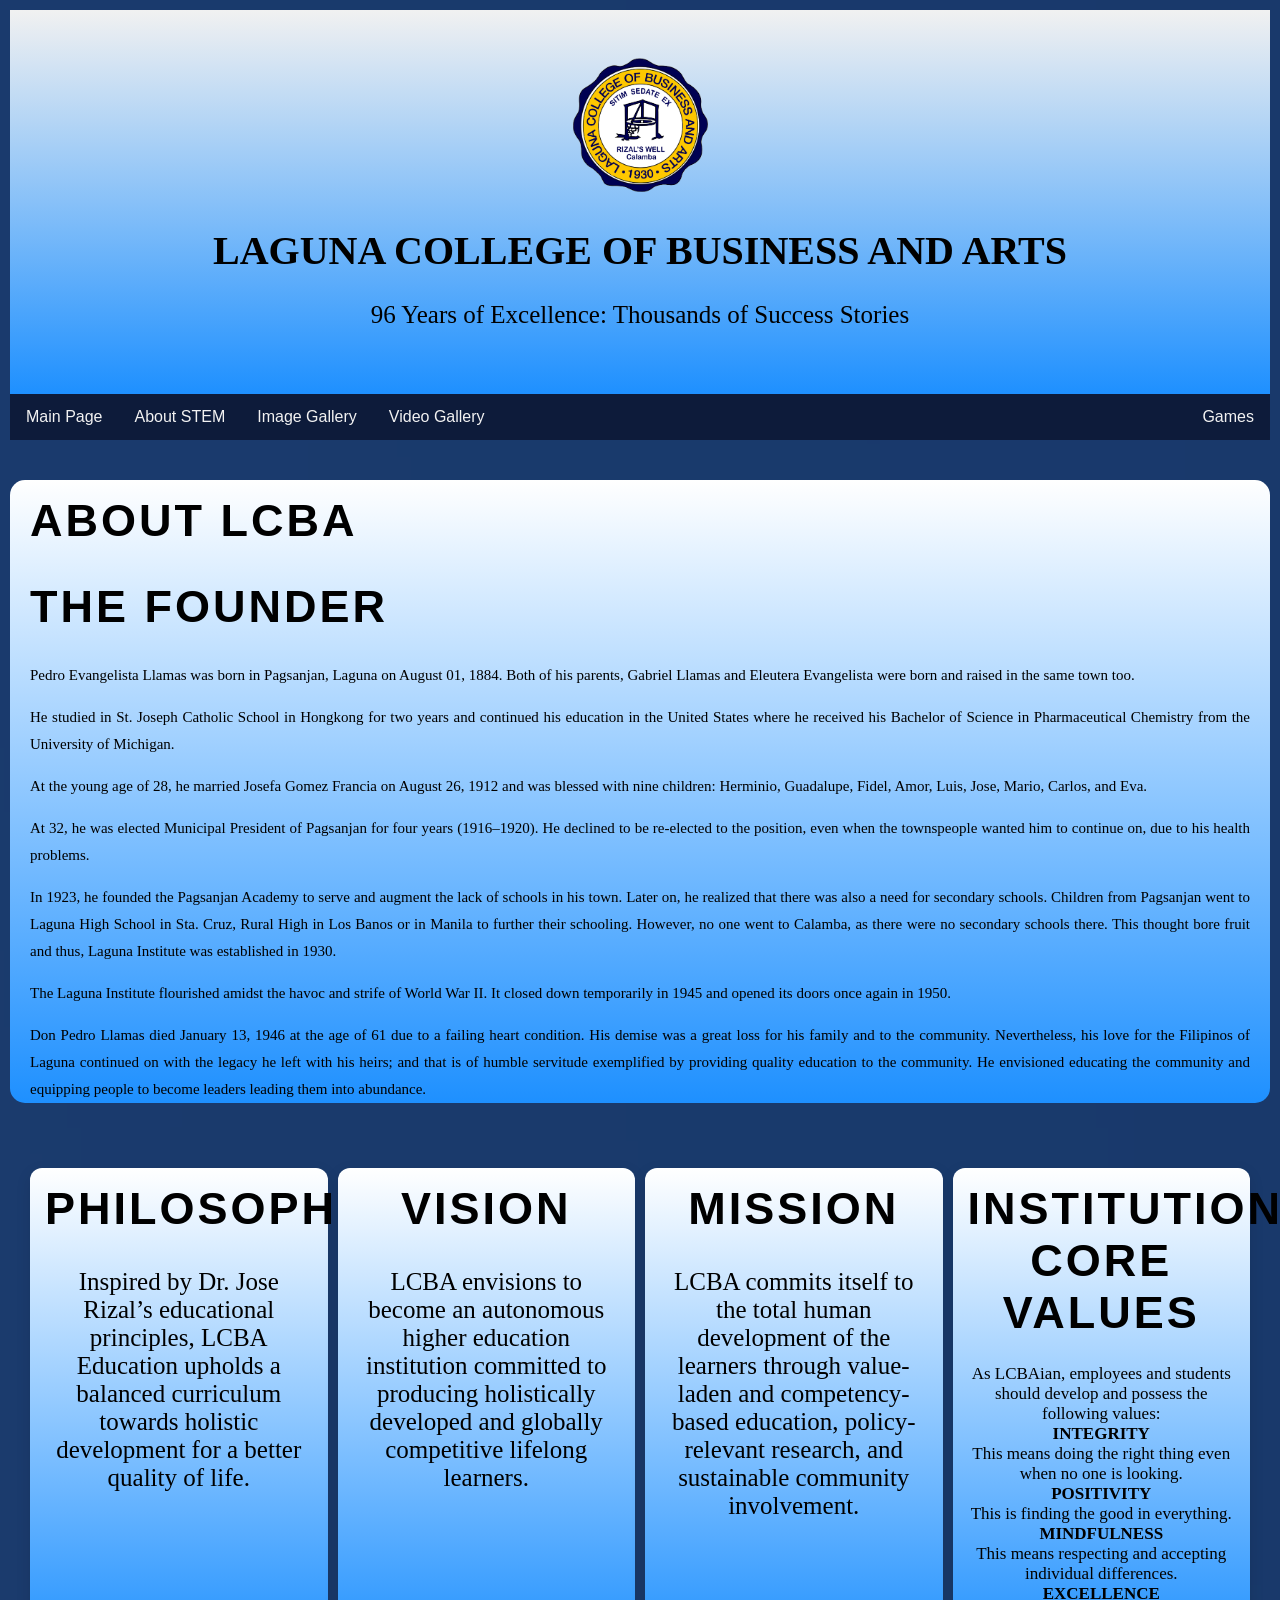
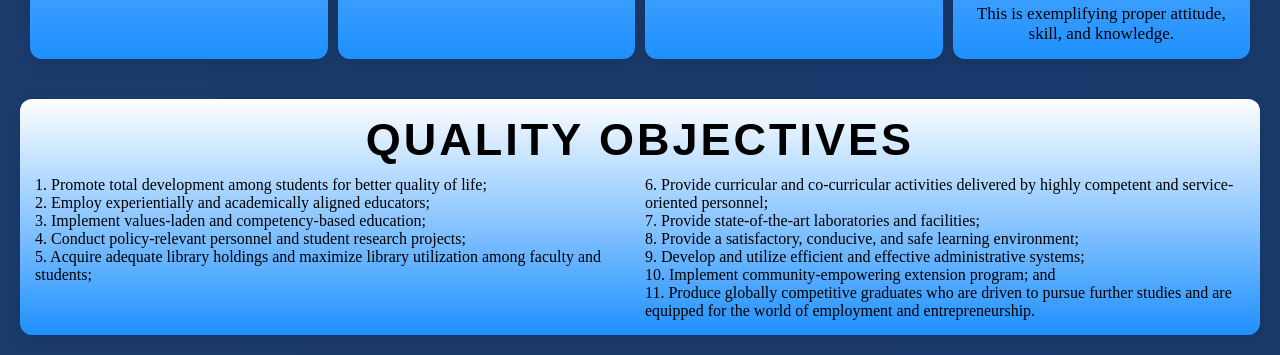
==== About LCBA.html @ b600ca75 "UPDATED" ====
<!DOCTYPE html>
<html>
<head>

  <meta charset="UTF-8" />
  <meta name="viewport" content="width=device-width, initial-scale=1.0" />
  <title>Responsive Web Design Layout</title>

  <link rel="stylesheet" href="style.css">

<style>
* {
  box-sizing: border-box;
}

body {
  font-family: Arial;
  padding: 10px;
  background-image: url("pictures/FORBACKGROUND.png");
  background-repeat: no-repeat;
  background-size: cover;
}

/* Style the top navigation bar */
.topnav {
  overflow: hidden;
  background-color: #0D1B3A;
}

/* Style the topnav links */
.topnav a {
  float: left;
  display: block;
  color: #f2f2f2;
  text-align: center;
  padding: 14px 16px;
  text-decoration: none;
}

/* Change color on hover */
.topnav a:hover {
  background-color: #ddd;
  color: black;
}

/* Create two unequal columns that floats next to each other */
/* Left column */
.leftcolumn {   
  float: left;
  width: 100%;
}

/* Right column */
.rightcolumn {
  float: left;
  width: 0%;
  background-color: #f1f1f1;
  padding-left: 20px;
}

/* Add a card effect for articles */
.card {
  background-color: white;
  padding: 20px;
  margin-top: 20px;
}

/* Clear floats after the columns */
.row:after {
  content: "";
  display: table;
  clear: both;
}

/* Responsive layout - when the screen is less than 800px wide, make the two columns stack on top of each other instead of next to each other */

@media screen and (max-width: 800px) {
  .leftcolumn, .rightcolumn {   
    width: 100%;
    padding: 0;
  }
}

/* Responsive layout - when the screen is less than 400px wide, make the navigation links stack on top of each other instead of next to each other */

@media screen and (max-width: 400px) {
  .topnav a {
    float: none;
    width: 100%;
  }
}
</style>
</head>

<body>

<div class="header">
  <div class="logo"></div>
  <h1 id="header h1">LAGUNA COLLEGE OF BUSINESS AND ARTS</h1>
  <p>96 Years of Excellence: Thousands of Success Stories</p>
</div>


<div class="topnav">
  <a href="index.html">Main Page</a>
  <a href="About STEM.html">About STEM</a>
  <a href="Image Gallery.html">Image Gallery</a>
  <a href="Video Gallery.html">Video Gallery</a>
  <a href="gamesstem.html" style="float:right">Games</a>
</div>


<div class="row">
  <div class="leftcolumn">
    <div class="aboutLCBA">
      <h1 id="STEM">ABOUT LCBA</h1>
      <h1 id="STEM">THE FOUNDER</h1>
      <p>Pedro Evangelista Llamas was born in Pagsanjan, Laguna on August 01, 1884. Both of his parents, Gabriel Llamas and Eleutera Evangelista were born and raised in the same town too.</p>
      <p>He studied in St. Joseph Catholic School in Hongkong for two years and continued his education in the United States where he received his Bachelor of Science in Pharmaceutical Chemistry from the University of Michigan.</p>
      <p>At the young age of 28, he married Josefa Gomez Francia on August 26, 1912 and was blessed with nine children: Herminio, Guadalupe, Fidel, Amor, Luis, Jose, Mario, Carlos, and Eva.</p>
      <p>At 32, he was elected Municipal President of Pagsanjan for four years (1916–1920). He declined to be re-elected to the position, even when the townspeople wanted him to continue on, due to his health problems.</p>
      <p>In 1923, he founded the Pagsanjan Academy to serve and augment the lack of schools in his town. Later on, he realized that there was also a need for secondary schools. Children from Pagsanjan went to Laguna High School in Sta. Cruz, Rural High in Los Banos or in Manila to further their schooling. However, no one went to Calamba, as there were no secondary schools there. This thought bore fruit and thus, Laguna Institute was established in 1930.</p>
      <p>The Laguna Institute flourished amidst the havoc and strife of World War II. It closed down temporarily in 1945 and opened its doors once again in 1950.</p>
      <p>Don Pedro Llamas died January 13, 1946 at the age of 61 due to a failing heart condition. His demise was a great loss for his family and to the community. Nevertheless, his love for the Filipinos of Laguna continued on with the legacy he left with his heirs; and that is of humble servitude exemplified by providing quality education to the community. He envisioned educating the community and equipping people to become leaders leading them into abundance.</p>
    </div>
  </div>
    
    <div class="boxcontainer">
      <div class="boxes" style="font-size: 25px;"> <h1 id="STEM">PHILOSOPHY</h1><br>Inspired by Dr. Jose Rizal’s educational principles, LCBA Education upholds a balanced curriculum towards holistic development for a better quality of life.</div>
      <div class="boxes" style="font-size: 25px;"> <h1 id="STEM">VISION</h1> <br> LCBA envisions to become an autonomous higher education institution committed to producing holistically developed and globally competitive lifelong learners.</div>
      <div class="boxes" style="font-size: 25px;"> <h1 id="STEM">MISSION</h1> <br> LCBA commits itself to the total human development of the learners through value-laden and competency-based education, policy-relevant research, and sustainable community involvement.</div>
      <div class="boxes" style="font-size: 17px;"> <h1 id="STEM">INSTITUTION'S CORE VALUES</h1> <br> As LCBAian, employees and students should develop and possess the following values: <br> <b>INTEGRITY</b> <br> This means doing the right thing even when no one is looking. <br> <b>POSITIVITY</b> <br> This is finding the good in everything. <br> <b>MINDFULNESS</b> <br> This means respecting and accepting individual differences. <br> <b>EXCELLENCE</b> <br> This is exemplifying proper attitude, skill, and knowledge.
    </div>
  </div>

  <div class="box-cont">
    <div class="boxes">
      <h1 id="STEM">QUALITY OBJECTIVES</h1>
      <!--Will create two columns-->
      <div class="qo-grid">
        <div>
          1. Promote total development among students for better quality of life; <br>
          2. Employ experientially and academically aligned educators; <br>
          3. Implement values-laden and competency-based education; <br>
          4. Conduct policy-relevant personnel and student research projects; <br>
          5. Acquire adequate library holdings and maximize library utilization among faculty and students;
        </div>

        <div>
          6. Provide curricular and co-curricular activities delivered by highly competent and service-oriented personnel; <br>
          7. Provide state-of-the-art laboratories and facilities; <br>
          8. Provide a satisfactory, conducive, and safe learning environment; <br>
          9. Develop and utilize efficient and effective administrative systems; <br>
          10. Implement community-empowering extension program; and <br>
          11. Produce globally competitive graduates who are driven to pursue further studies and are equipped for the world of employment and entrepreneurship.
        </div>
      </div>
    </div>
  </div>

</body>
</html>
---- style.css ----
.mainpage{
    text-align: center;
    background-image: url("pictures/FORBACKGROUND.png");
    color: white;
    background-repeat: no-repeat;
    background-size: cover;
    font-family: Century Gothic;
}

img{
    height: 150px;
    width: 200px;
}

h1{
    font-size: 40px;
    font-family: Century Gothic;
}

h3{
    font-family: Georgia, 'Times New Roman', Times, serif;
    font-size: 25px;
}

.welcome{
    font-size: 60px;
    font-family: Vivaldi;
    font-weight: bolder;
    margin-bottom: 5px;
}

#students{
    font-size: 90px;
    font-family: Impact, Haettenschweiler, 'Arial Narrow Bold', sans-serif;
    font-weight: bold;
    margin-top: 0px;
    letter-spacing: 10px;
}

.buttons{
    display: flex;
    justify-content: center;
    flex-wrap: wrap;
    gap: 20px;
    padding: 40px;
}

.buttons a{
    background-color: #f1f1f1;
    padding: 14px 30px;
    border-radius: 20px;
    text-decoration: none;
    transition: 0.3s;
    border: 2px solid black;
}

.buttons a :hover{
    background: #003366;
}

/* Header/Blog Title */
.header {
  padding: 40px;
  text-align: center;
  background: linear-gradient(#f1f1f1, #1E90FF);
}

.logo{
  background-image: url("pictures/logo.png");
  width: 200px;
  height: 150px;
  background-size: contain;
  background-position: center;
  background-repeat: no-repeat;
  display: block;
  margin: auto;
}

#header p {
  font-size: 35px;
  color: black;
  font-family: Century Gothic;
  font-weight: bolder;
}

.header p{
  font-family: Georgia, 'Times New Roman', Times, serif;
  font-size: 25px;
}

/* Footer */
.footer {
  padding: 20px;
  text-align: center;
  background: linear-gradient(#f1f1f1, #1E90FF);
  margin-top: 20px;
}

/*ABOUT LCBA*/
.aboutLCBA{
    max-width: 1500px;
    margin: 40px auto;
    padding: 0 20px;
    background: linear-gradient(white, #1E90FF);
    border-radius: 15px;
    box-shadow: 0 6px 18px rgba (0,0,0,0.1); 
    line-height: 1.8;
    text-align: justify;
    font-size: 15px;
    font-family: Cambria, Cochin, Georgia, Times, 'Times New Roman', serif;
    gap: 10px;
}

.boxcontainer { 
    display: grid;
    grid-template-columns: repeat(auto-fit, minmax(220px, 1fr));
    gap: 10px; 
    padding: 20px;
    margin-top: 0px;
    margin-bottom: 0px;
}

.boxes{
    background: linear-gradient(white, #1E90FF);
    padding: 15px; 
    border-radius: 12px;
    text-align: center;
    box-shadow: 0 5px 15px rgba(0,0,0,0.1); 
    font-family: Cambria, Cochin, Georgia, Times, 'Times New Roman', serif;
    margin-bottom: 0px;
}

.box-cont{ 
    padding: 10px; 
    margin-top: 5px; 
}

.boxes {
    width: 100%;
    background: linear-gradient(white, #1E90FF);
    padding: 15px; 
    border-radius: 12px;
    text-align: center;
    box-shadow: 0 5px 15px rgba(0,0,0,0.1); 
    font-family: Cambria, Cochin, Georgia, Times, 'Times New Roman', serif;
    margin-top: 5px; 
}

.qo-grid {
    display: grid;
    grid-template-columns: 1fr 1fr;
    gap: 10px; /* reduced */
    margin-top: 10px;
    text-align: left;
}

/*About STEM*/
.StemLogo{
    background-image: url("pictures/STEM LOGO.jpg");
    width: 200px;
    height: 150px;
    background-size: contain;
    background-position: center;
    background-repeat: no-repeat;
    display: block;
    margin: auto;
}

#STEMHEADER{
    background: linear-gradient(#f1f1f1, #4169E1);
    text-align: center;
}

.strandcontainer {
    background: linear-gradient(#f0f8ff, #4169E1);
    padding: 40px;
    border-radius: 15px;
    width: 90%;
    margin: 40px auto;
    text-align: center;
}

.strandcontainer h2 {
    margin-bottom: 30px;
}

.wrapper {
    display: flex;
    justify-content: center;
    gap: 20px;
    flex-wrap: wrap;
}

.interestbox {
    background: linear-gradient(#f0f8ff, #4169E1);
    width: 200px;
    height: 50px;
    border-radius: 12px;
    overflow: hidden;
    cursor: pointer;
    transition: 0.4s ease;
    box-shadow: 0 4px 10px rgba(0,0,0,0.2);
    position: relative;
    border: 2px solid black; 
}

/* Title section */
.interest-title {
    padding: 20px;
    font-weight: bold;
}

/* Hidden content */
.interest-content {
    padding: 0 15px;
    opacity: 0;
    transition: 0.4s ease;
    font-size: 14px;
    font-family:Cambria, Cochin, Georgia, Times, 'Times New Roman', serif;
}

/* Hover effect */
.interestbox:hover {
    height: 80px;
}

.interestbox:hover .interest-content {
    opacity: 1;
    margin-top: -10px;
}

#STEM{
    font-family: Impact, Haettenschweiler, 'Arial Narrow Bold', sans-serif;
    letter-spacing: 3px;
    margin-top: 0px;
    margin-bottom: 5px;
    font-size: 45px;
}

.Card {
  background: linear-gradient(#f0f8ff, #4169E1);
  padding: 25px;
  border-radius: 12px;
  text-align: center;
  box-shadow: 0 5px 15px rgba(0,0,0,0.2);
  margin: 20px;
}

.subjects {
  display: flex;
  flex-wrap: wrap; 
  justify-content: space-between; 
  gap: 15px; 
  margin-top: 15px;
}

.subjects span {
  background-color: #f0f8ff; 
  padding: 8px 12px;
  border-radius: 8px;
  font-weight: 500;
  font-size: 14px;
  white-space: nowrap; 
  font-family:Cambria, Cochin, Georgia, Times, 'Times New Roman', serif;
}

.grid {
    display: grid;
    grid-template-columns: 1fr 1fr;
    gap: 10px;
    margin-top: 10px;
    text-align: left;
}

.Boxes {
    width: 100%;
    background: linear-gradient(#f1f1f1, #4169E1);
    padding: 15px; 
    border-radius: 12px;
    text-align: center;
    box-shadow: 0 5px 15px rgba(0,0,0,0.1); 
    font-family:Cambria, Cochin, Georgia, Times, 'Times New Roman', serif;
    margin-top: 5px; 
    font-size: 20px;
}

#letters {
font-family:Cambria, Cochin, Georgia, Times, 'Times New Roman', serif;
}

/*IMAGE GALLERY*/
div.scroll-container {
  background: linear-gradient(to right, #e3f2fd, #90caf9);;
  overflow-x: auto;
  overflow-y: hidden;
  white-space: nowrap;
  padding: 20px;
}

div.scroll-container img {
  height: 500px;   
  width: 450PX;     
  display: inline-block;
  margin-right: 15px;
  border-radius: 8px;
}

/*Video Gallery*/
body {
    margin: 0;
    font-family: Arial, sans-serif;
    background: linear-gradient(#f0f8ff, #1E90FF);
}

/* MAIN CONTAINER */
.main-container {
    width: 95%;
    margin: 50px auto;
}

/* GRID: 2 ROWS × 4 COLS */
.video-grid {
    display: grid;
    grid-template-columns: repeat(4, 1fr);
    grid-auto-rows: 350px;
    gap: 15px;
    background: linear-gradient(#f1f1f1, #4169E1);
}

/* INDIVIDUAL VIDEO BOX */
.video-box {
    position: relative;
    overflow: hidden;
    border-radius: 12px;
    border: 3px solid black;
    background: black;
    cursor: pointer;
}

video {
    width: 100%;
    height: 100%;
    object-fit: cover;
}

/* INDIVIDUAL LID */
.lid {
    position: absolute;
    top: 0;
    left: 0;
    width: 100%;
    height: 100%;
    background: rgba(30,144,255,0.9);
    display: flex;
    justify-content: center;
    align-items: center;
    color: white;
    font-weight: bold;
    font-size: 16px;
    letter-spacing: 1px;
    transition: transform 0.4s ease;
}

/* LID slides up on hover */
.video-box:hover .lid {
    transform: translateY(-100%);
}
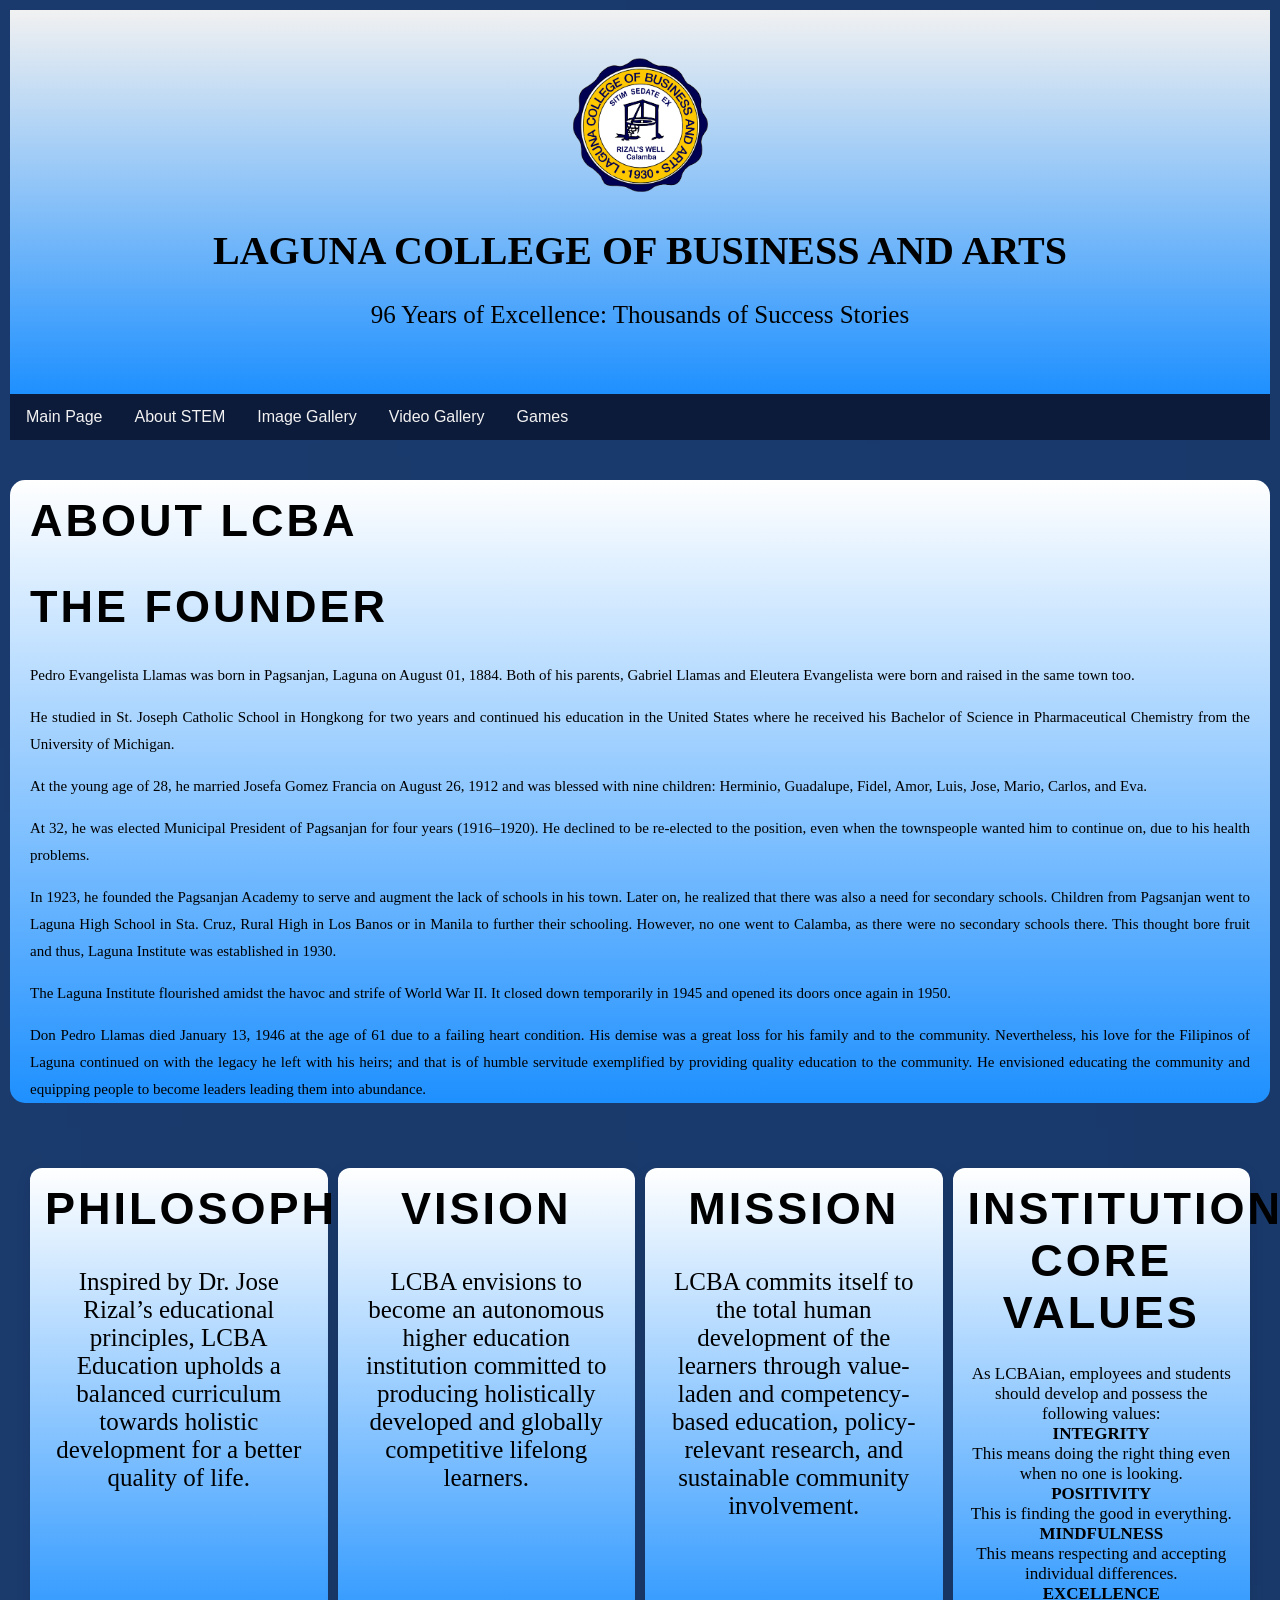
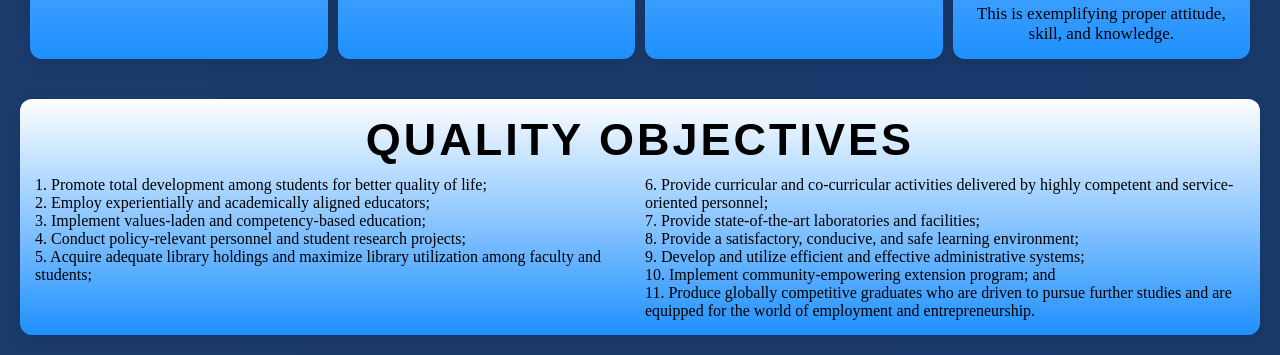
==== commit ce2905a2: "Update About LCBA.html" ====
--- a/About LCBA.html
+++ b/About LCBA.html
@@ -106,7 +106,7 @@
   <a href="About STEM.html">About STEM</a>
   <a href="Image Gallery.html">Image Gallery</a>
   <a href="Video Gallery.html">Video Gallery</a>
-  <a href="gamesstem.html" style="float:right">Games</a>
+  <a href="gamesstem.html">Games</a>
 </div>
 
 
@@ -159,4 +159,4 @@
   </div>
 
 </body>
-</html>+</html>
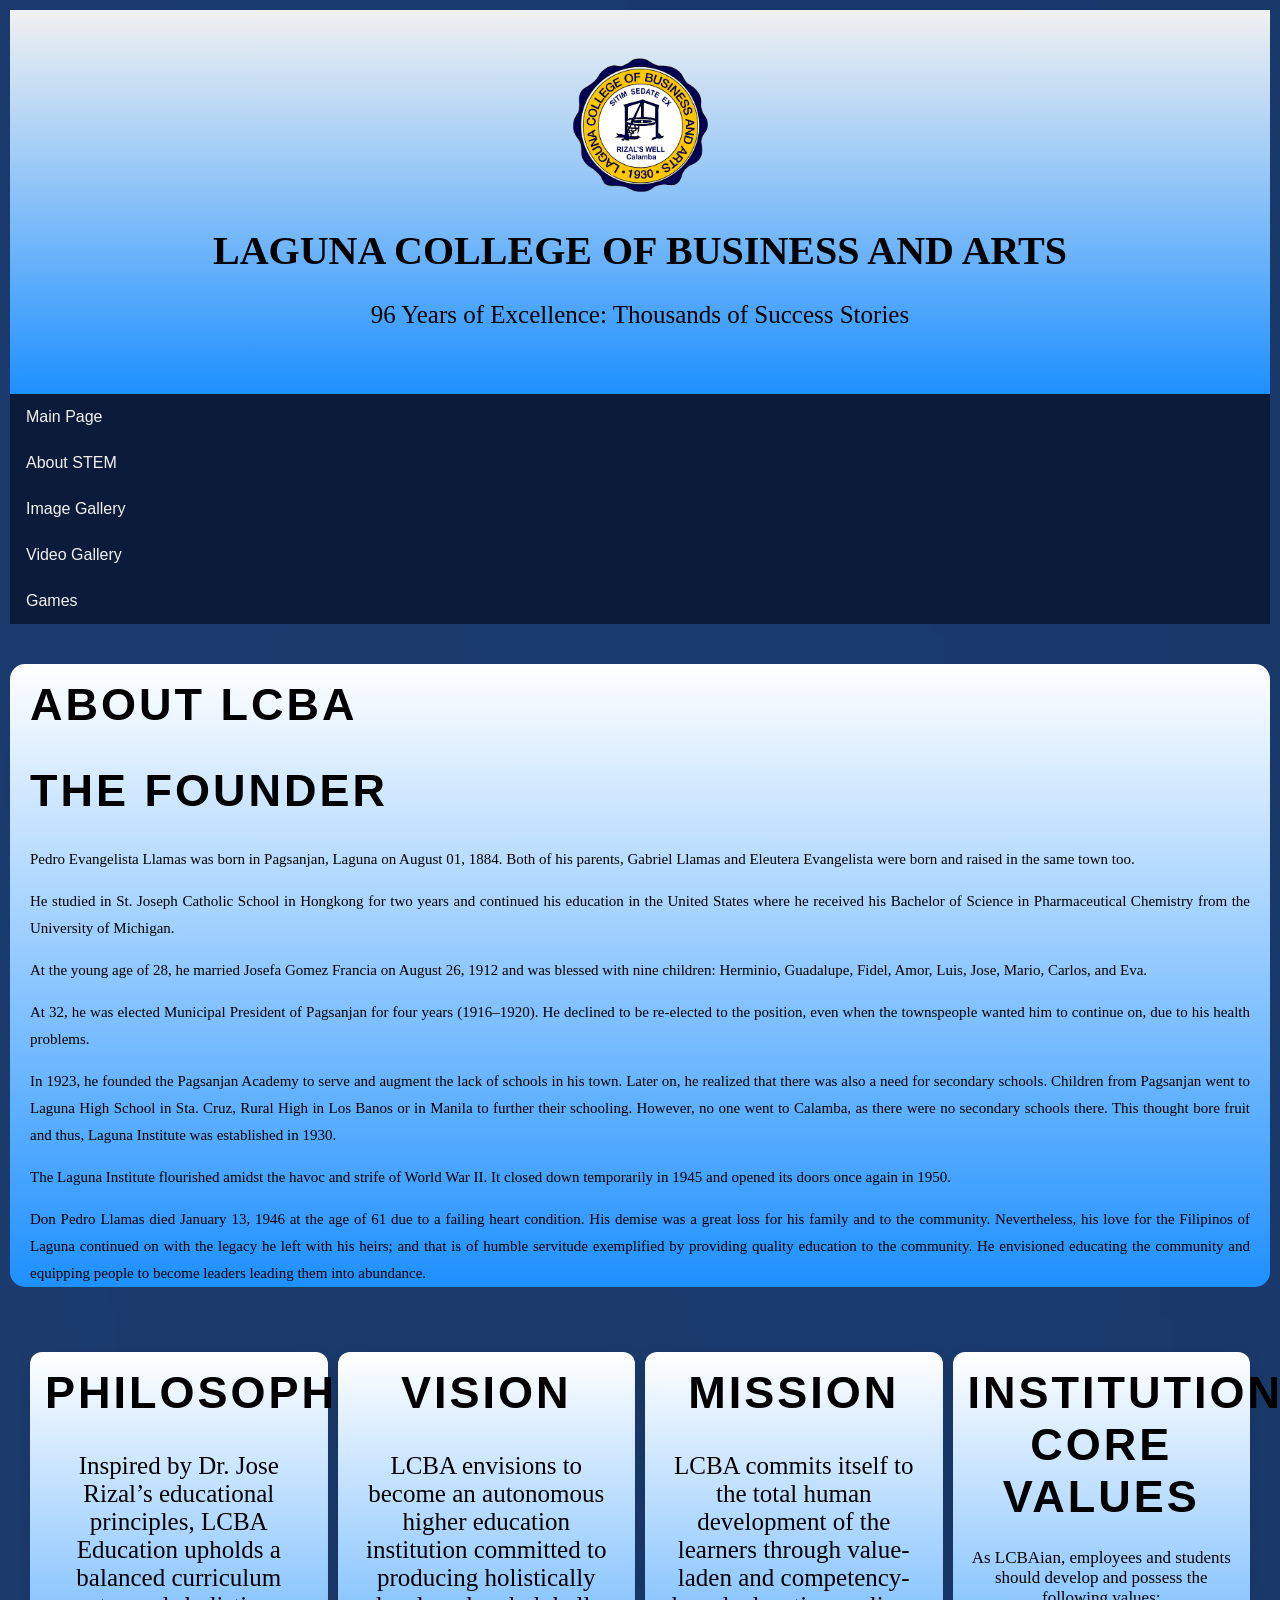
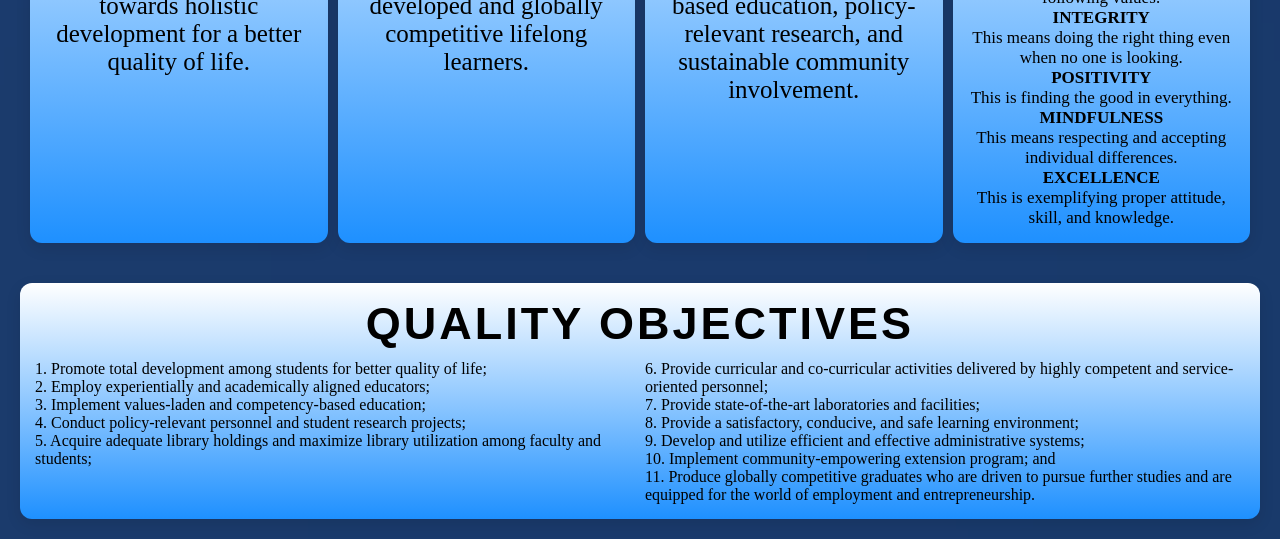
==== commit 32354245: "Update About LCBA.html" ====
--- a/About LCBA.html
+++ b/About LCBA.html
@@ -29,8 +29,7 @@
 
 /* Style the topnav links */
 .topnav a {
-  float: left;
-  display: block;
+  display: flex;
   color: #f2f2f2;
   text-align: center;
   padding: 14px 16px;
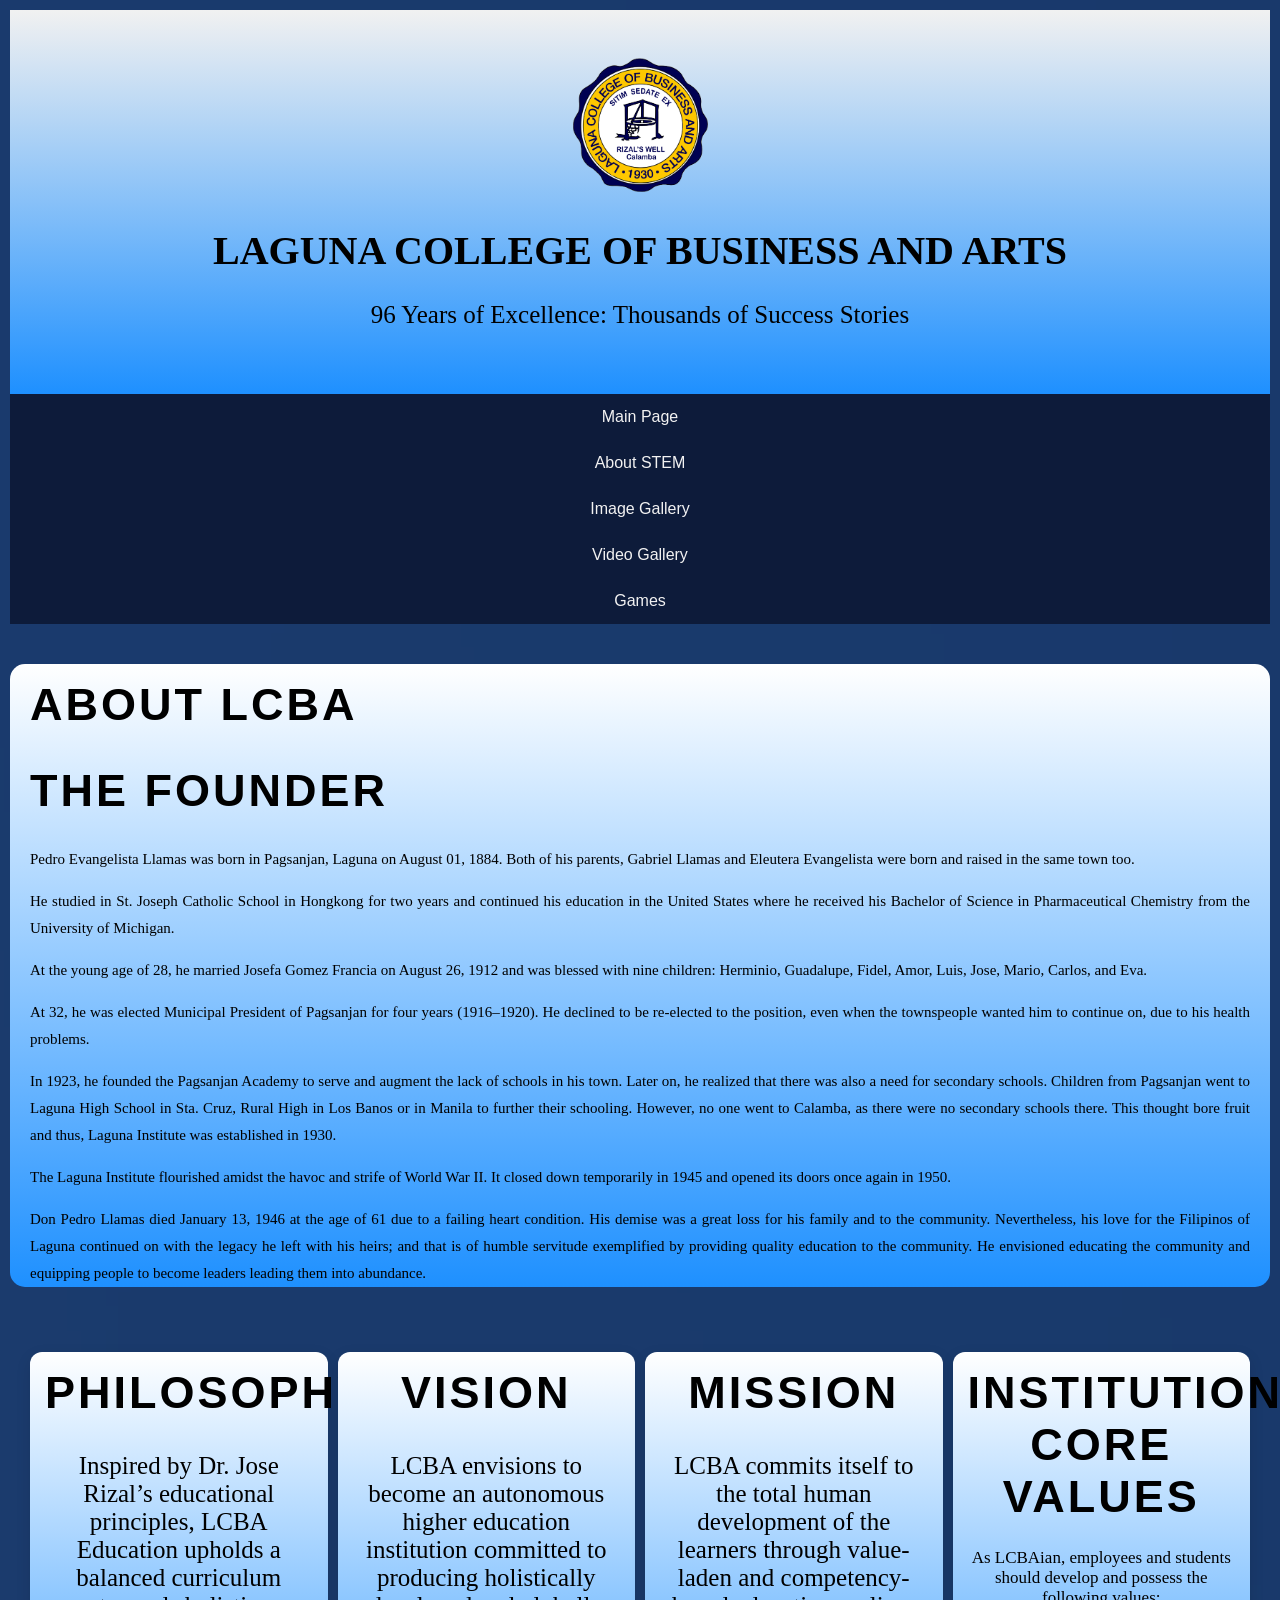
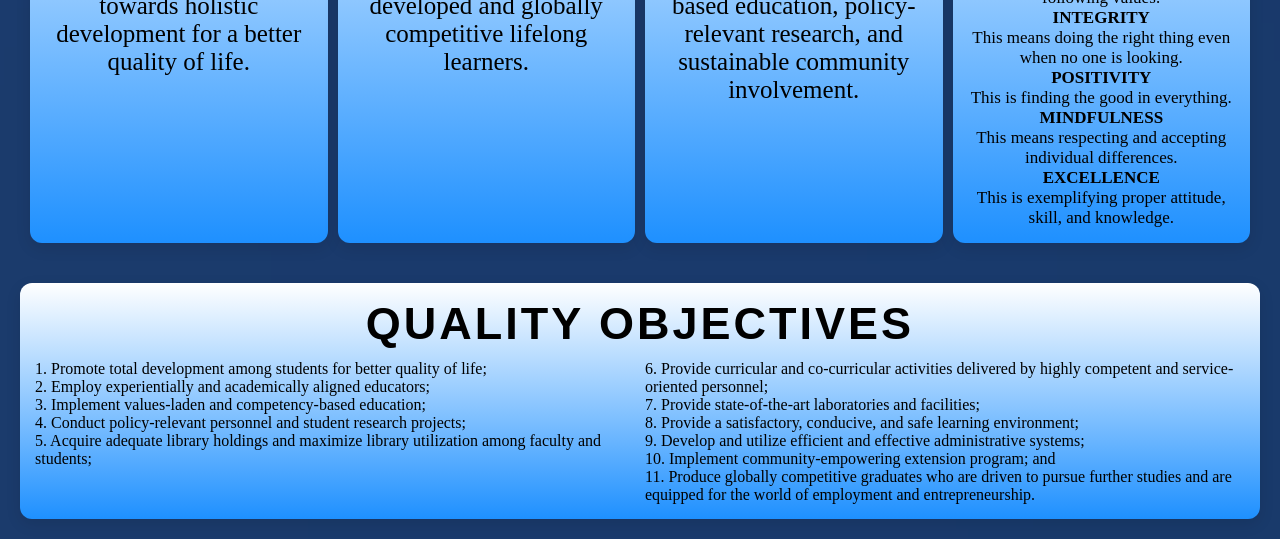
==== commit 5192c9ff: "Update About LCBA.html" ====
--- a/About LCBA.html
+++ b/About LCBA.html
@@ -30,6 +30,7 @@
 /* Style the topnav links */
 .topnav a {
   display: flex;
+  justify-content: center;
   color: #f2f2f2;
   text-align: center;
   padding: 14px 16px;
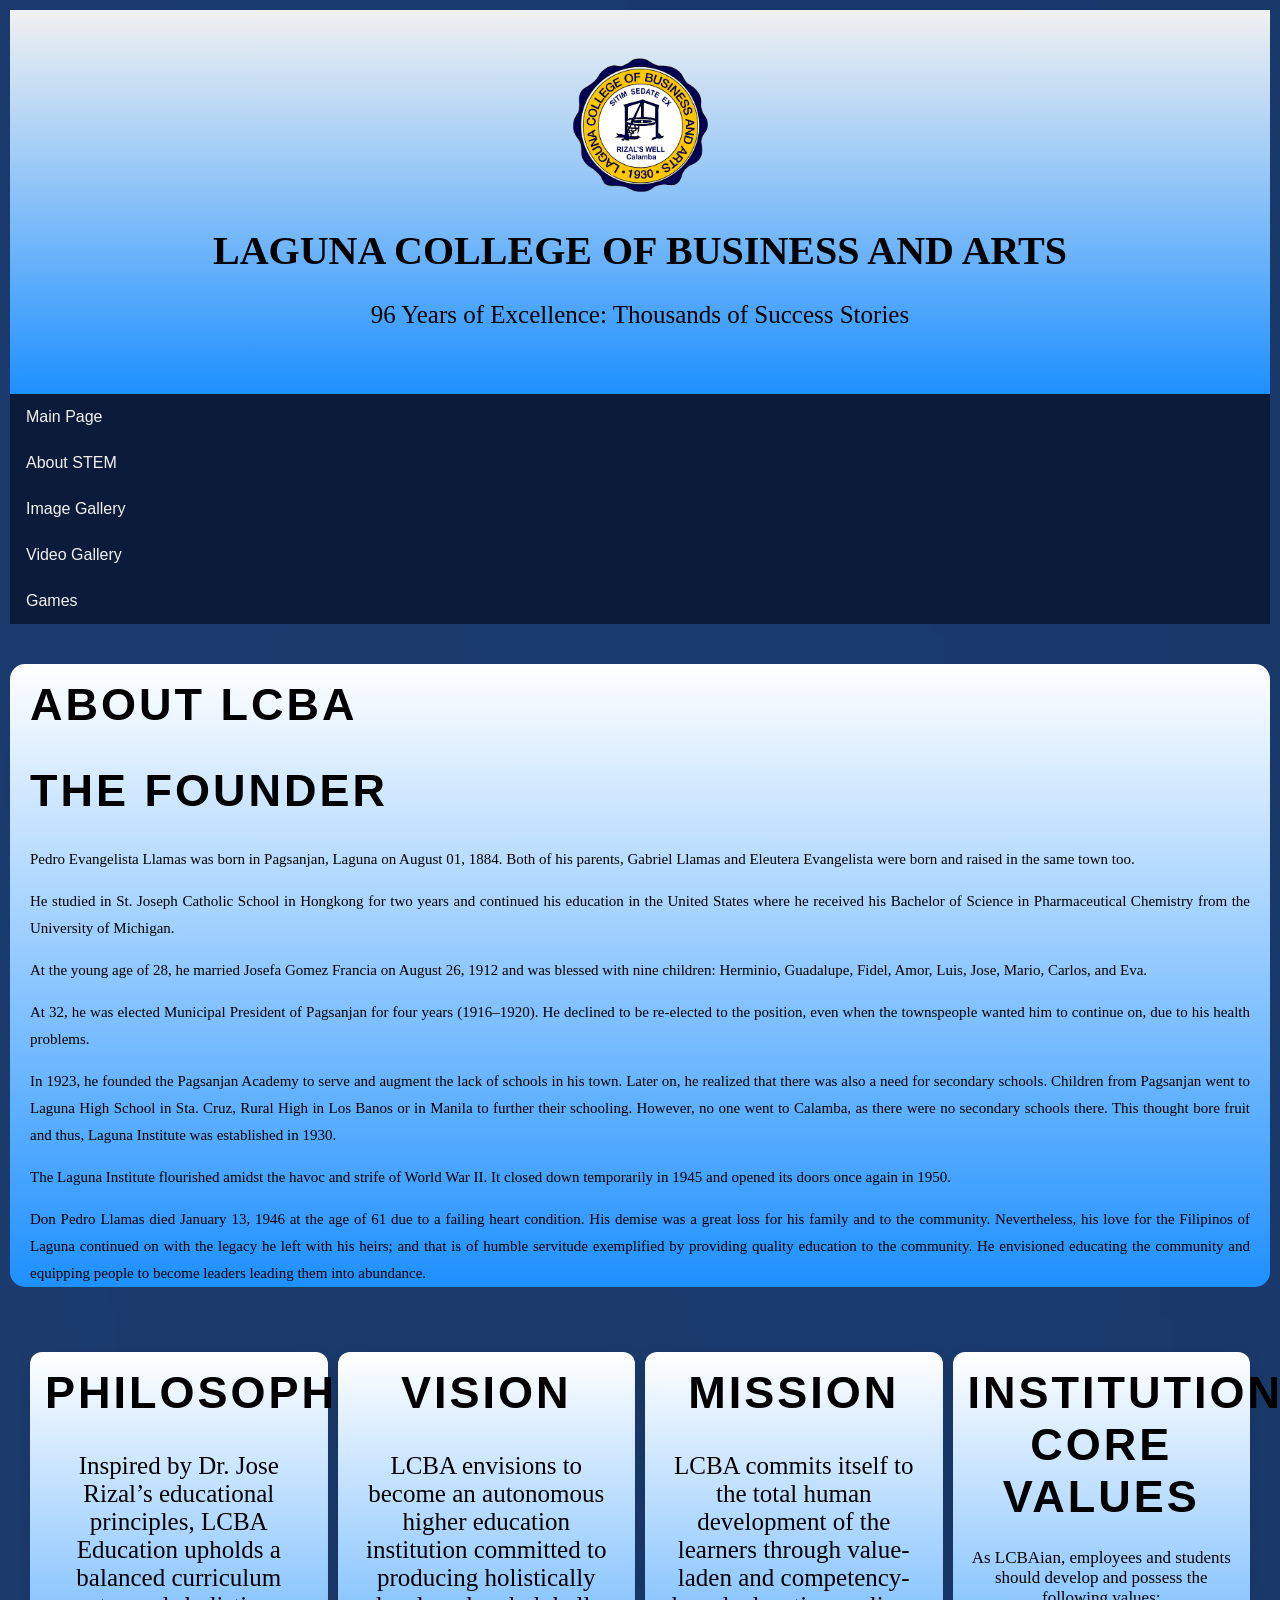
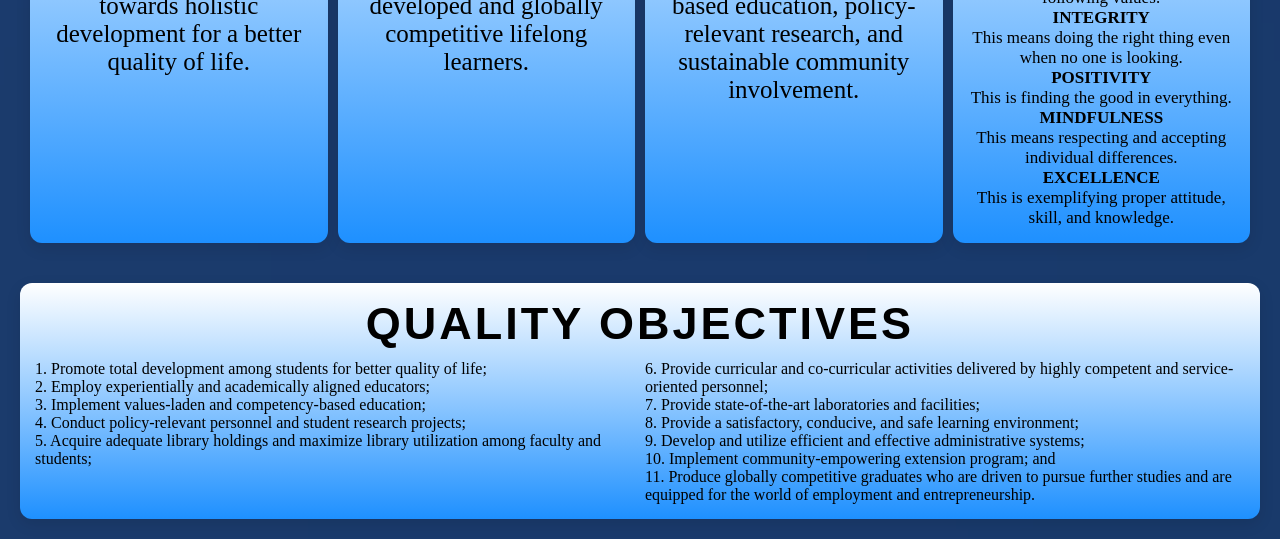
==== commit 31944c34: "Update About LCBA.html" ====
--- a/About LCBA.html
+++ b/About LCBA.html
@@ -30,7 +30,6 @@
 /* Style the topnav links */
 .topnav a {
   display: flex;
-  justify-content: center;
   color: #f2f2f2;
   text-align: center;
   padding: 14px 16px;
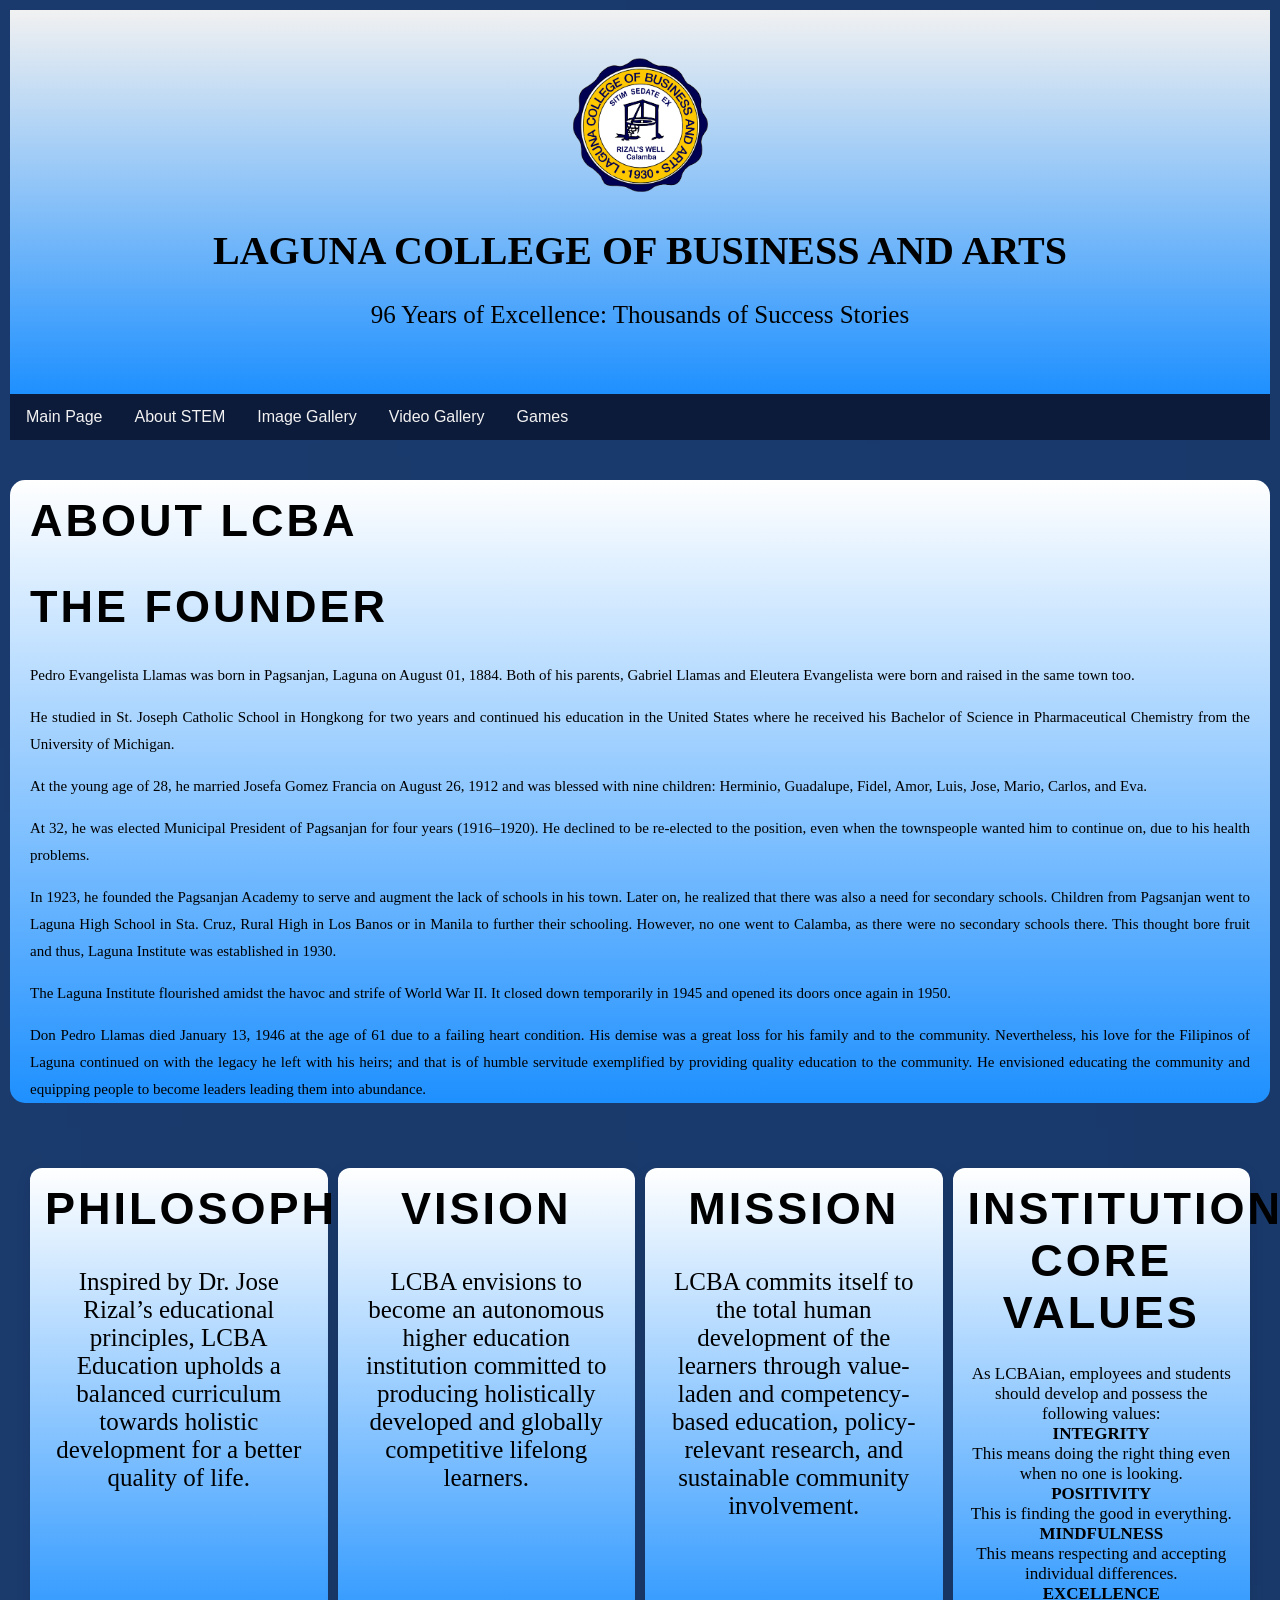
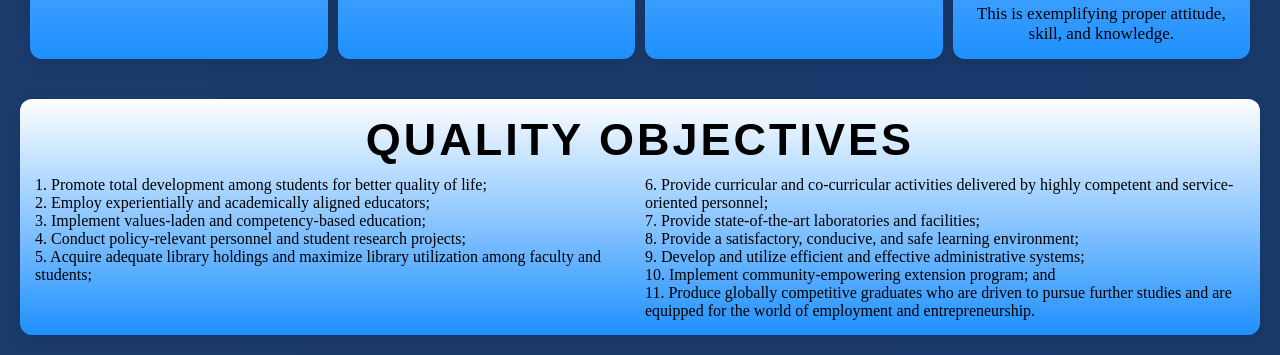
==== commit 6f016b7d: "Update About LCBA.html" ====
--- a/About LCBA.html
+++ b/About LCBA.html
@@ -29,7 +29,8 @@
 
 /* Style the topnav links */
 .topnav a {
-  display: flex;
+  float: left;
+  display: block;
   color: #f2f2f2;
   text-align: center;
   padding: 14px 16px;
